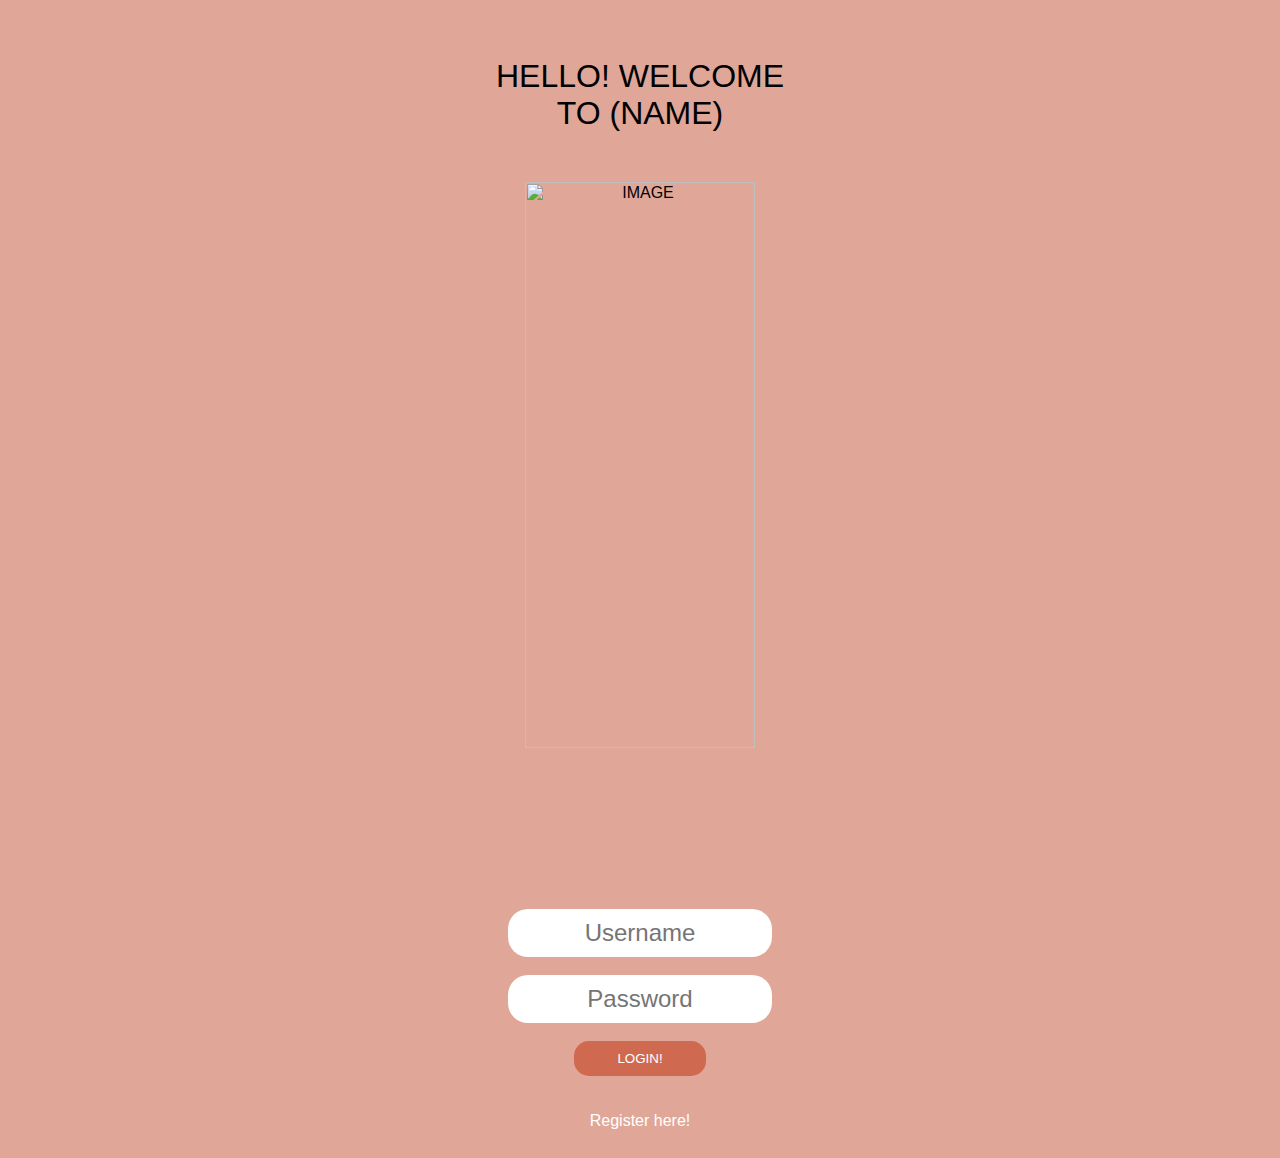
==== index.html @ 4cd7662f "login cpage change test api" ====
<HTML>

    <head>
        <script src="script.js"></script>
        <link rel="stylesheet" href="login.css">
    </head>
    
    <body>
        <div id="main">
            <div id="welcomeText">
                <p>HELLO! WELCOME TO (NAME)</p>
            </div>
            <div>
                <img src="image.jpg" alt="IMAGE">
            </div>
            <div>
                <form onsubmit="authenticateUser(this); return false;">
                    <input type="text" placeholder="Username" name="username" required><br>
                    <input type="password" placeholder="Password" name="password" required><br>
                    <button type="submit" value="submit">LOGIN!</button>
                </form>
            </div>
            <div>
                <a href="#">Register here!</a>
            </div>
        </div>
    </body>
    
    </HTML>
---- login.css ----
body {
    text-align: center;
    background-color: #e0a799;
    font-family: Arial, Helvetica, sans-serif;
}

#main {
    width: 30%;
}

div {
    display: block;
    margin: auto;
    align-content: center;
    padding: 10px;
}

div#welcomeText {
    padding: 40px;
}

p,
img {
    display: block;
    margin: auto;
    border-radius: 30px;
}

p {
    text-align: center;
    font-size: 32;
}

img {
    width: 80%;
}

form {
    display: inline-block;
    text-align: center;
}

input {
    width: 80%;
    padding: 10px;
    margin: auto;
    display: block;
    border: none;
    border-radius: 20px;
    text-align: center;
    font-size: 24;
}

button {
    display: block;
    background-color: #cf6a50;
    color: white;
    padding: 10px;
    margin: auto;
    border: none;
    width: 40%;
    border-radius: 15px;
    text-align: center;
}

a {
    display: block;
    color: #ffffff;
    text-decoration: none;
    text-align: center;
}
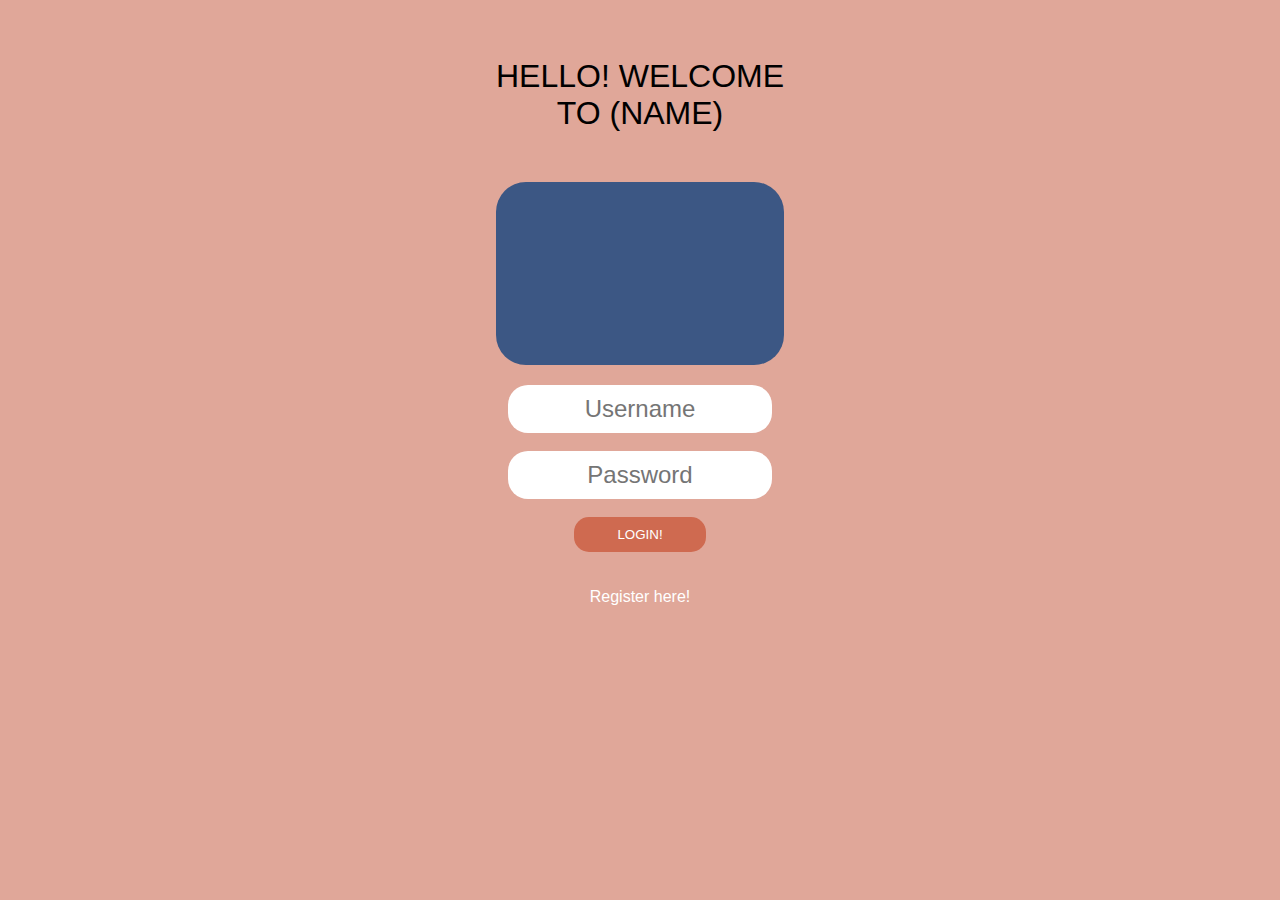
==== commit f63b6a4d: "login page api test" ====
--- a/index.html
+++ b/index.html
@@ -1,29 +1,29 @@
 <HTML>
 
-    <head>
-        <script src="script.js"></script>
-        <link rel="stylesheet" href="login.css">
-    </head>
-    
-    <body>
-        <div id="main">
-            <div id="welcomeText">
-                <p>HELLO! WELCOME TO (NAME)</p>
-            </div>
-            <div>
-                <img src="image.jpg" alt="IMAGE">
-            </div>
-            <div>
-                <form onsubmit="authenticateUser(this); return false;">
-                    <input type="text" placeholder="Username" name="username" required><br>
-                    <input type="password" placeholder="Password" name="password" required><br>
-                    <button type="submit" value="submit">LOGIN!</button>
-                </form>
-            </div>
-            <div>
-                <a href="#">Register here!</a>
-            </div>
+<head>
+    <script src="index.js"></script>
+    <link rel="stylesheet" href="index.css">
+</head>
+
+<body>
+    <div id="main">
+        <div id="welcomeText">
+            <p>HELLO! WELCOME TO (NAME)</p>
         </div>
-    </body>
-    
-    </HTML>+        <div>
+            <img src="image.jpg" alt="IMAGE">
+        </div>
+        <div>
+            <form onsubmit="authenticateUser(this); return false;">
+                <input type="text" placeholder="Username" name="username" required><br>
+                <input type="password" placeholder="Password" name="password" required><br>
+                <button type="submit" value="submit">LOGIN!</button>
+            </form>
+        </div>
+        <div>
+            <a href="#">Register here!</a>
+        </div>
+    </div>
+</body>
+
+</HTML>--- a/index.css
+++ b/index.css
@@ -0,0 +1,71 @@
+body {
+    text-align: center;
+    background-color: #e0a799;
+    font-family: Arial, Helvetica, sans-serif;
+}
+
+#main {
+    width: 30%;
+}
+
+div {
+    display: block;
+    margin: auto;
+    align-content: center;
+    padding: 10px;
+}
+
+div#welcomeText {
+    padding: 40px;
+}
+
+p,
+img {
+    display: block;
+    margin: auto;
+    border-radius: 30px;
+}
+
+p {
+    text-align: center;
+    font-size: 32;
+}
+
+img {
+    width: 80%;
+}
+
+form {
+    display: inline-block;
+    text-align: center;
+}
+
+input {
+    width: 80%;
+    padding: 10px;
+    margin: auto;
+    display: block;
+    border: none;
+    border-radius: 20px;
+    text-align: center;
+    font-size: 24;
+}
+
+button {
+    display: block;
+    background-color: #cf6a50;
+    color: white;
+    padding: 10px;
+    margin: auto;
+    border: none;
+    width: 40%;
+    border-radius: 15px;
+    text-align: center;
+}
+
+a {
+    display: block;
+    color: #ffffff;
+    text-decoration: none;
+    text-align: center;
+}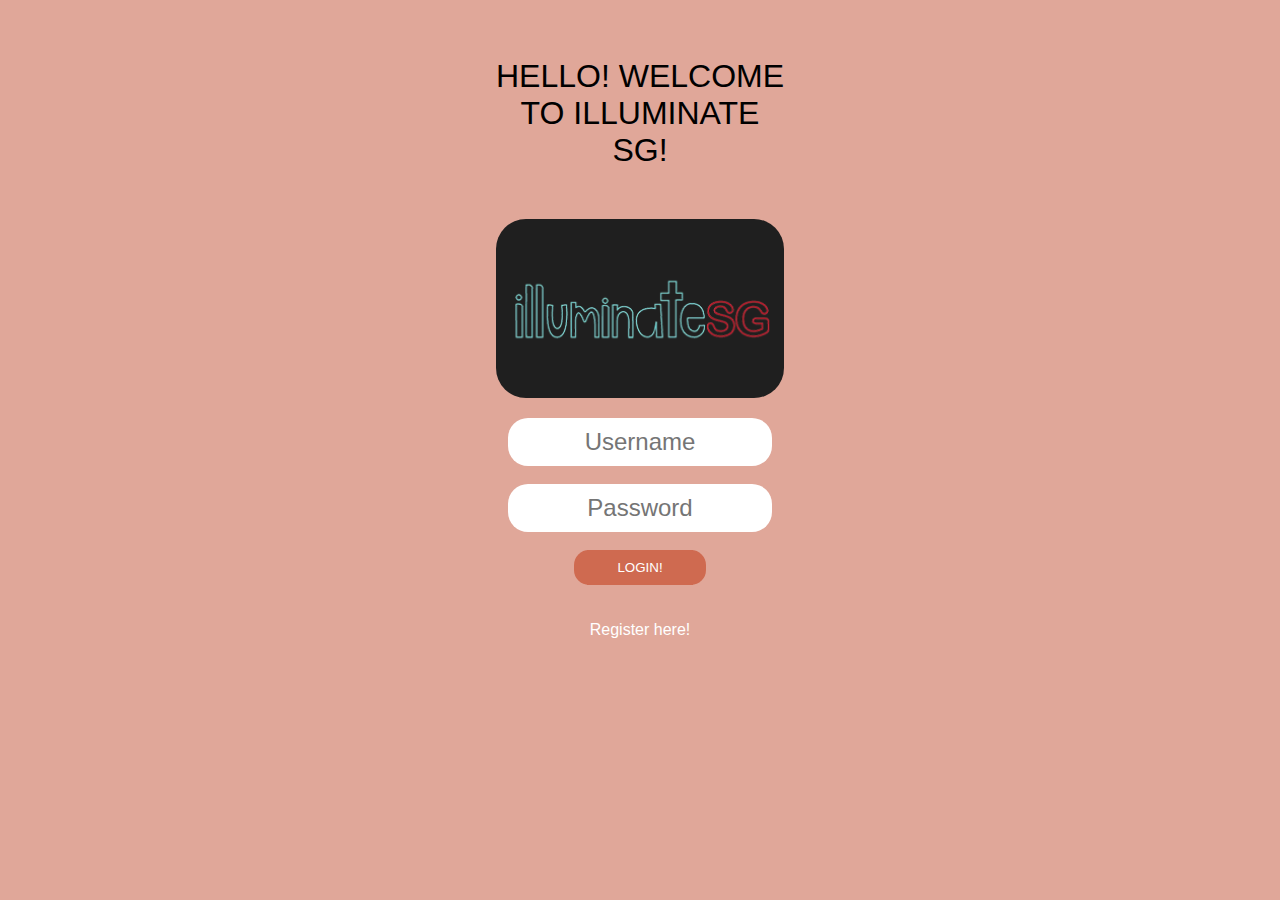
==== commit 04a66ec2: "added image to login" ====
--- a/index.html
+++ b/index.html
@@ -8,10 +8,10 @@
 <body>
     <div id="main">
         <div id="welcomeText">
-            <p>HELLO! WELCOME TO (NAME)</p>
+            <p>HELLO! WELCOME TO ILLUMINATE SG!</p>
         </div>
         <div>
-            <img src="image.jpg" alt="IMAGE">
+            <img src="images/intro.png" alt="IMAGE">
         </div>
         <div>
             <form onsubmit="authenticateUser(this); return false;">
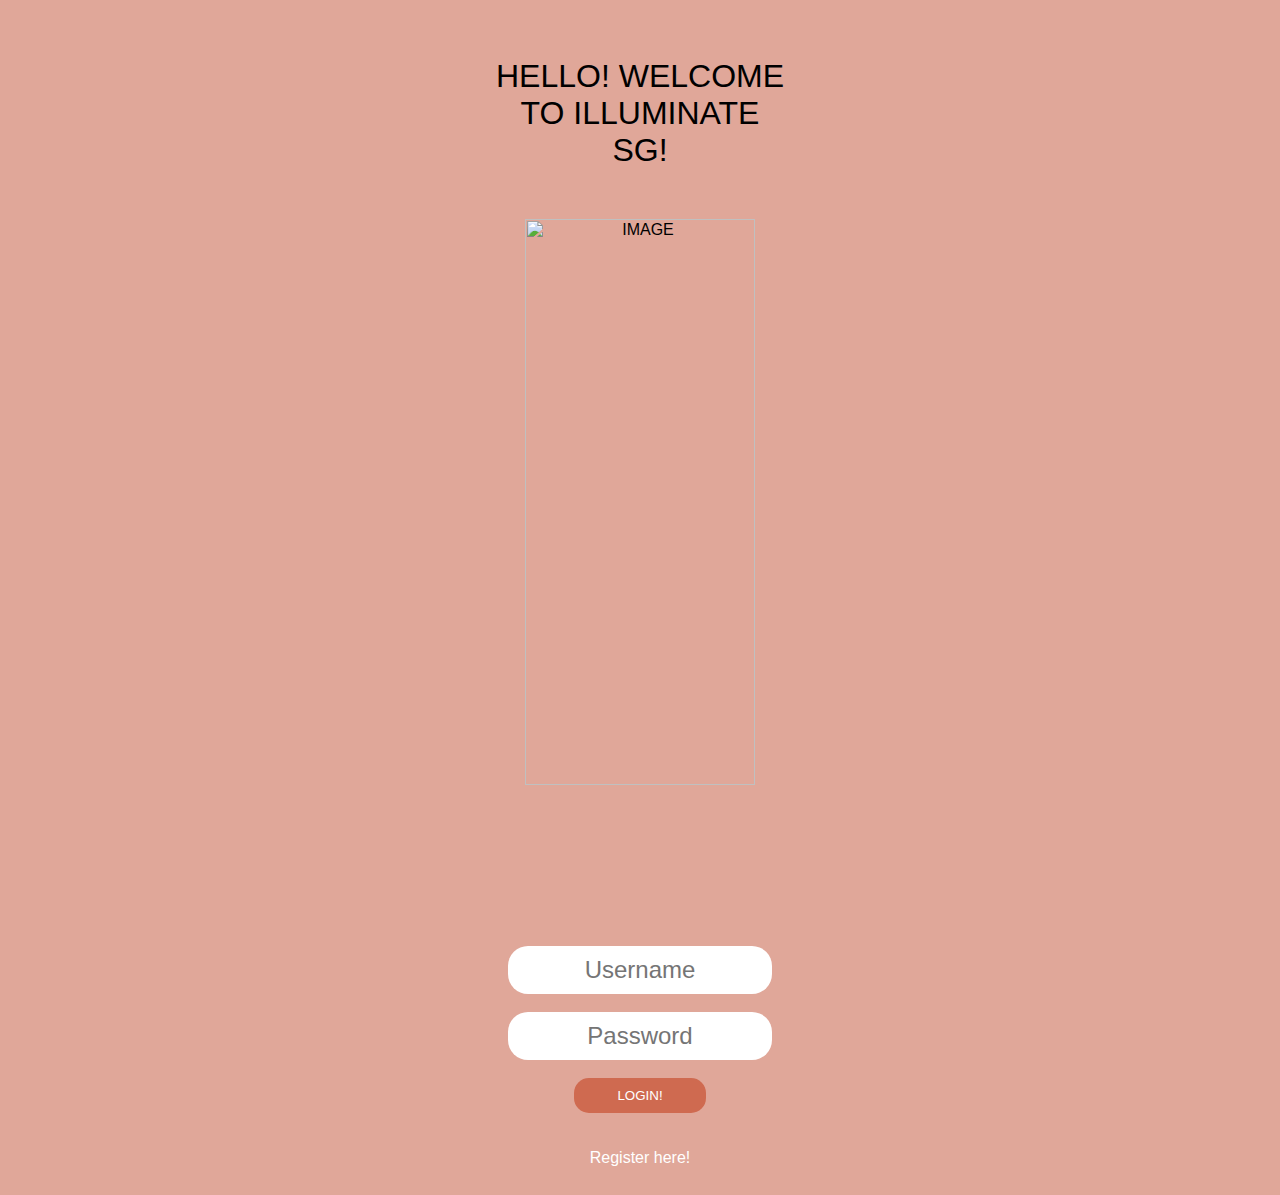
==== commit 0e0843ca: "added gif to login page" ====
--- a/index.html
+++ b/index.html
@@ -5,13 +5,15 @@
     <link rel="stylesheet" href="index.css">
 </head>
 
+
+
 <body>
     <div id="main">
         <div id="welcomeText">
             <p>HELLO! WELCOME TO ILLUMINATE SG!</p>
         </div>
         <div>
-            <img src="images/intro.png" alt="IMAGE">
+            <img src="merlion.gif" alt="IMAGE">
         </div>
         <div>
             <form onsubmit="authenticateUser(this); return false;">
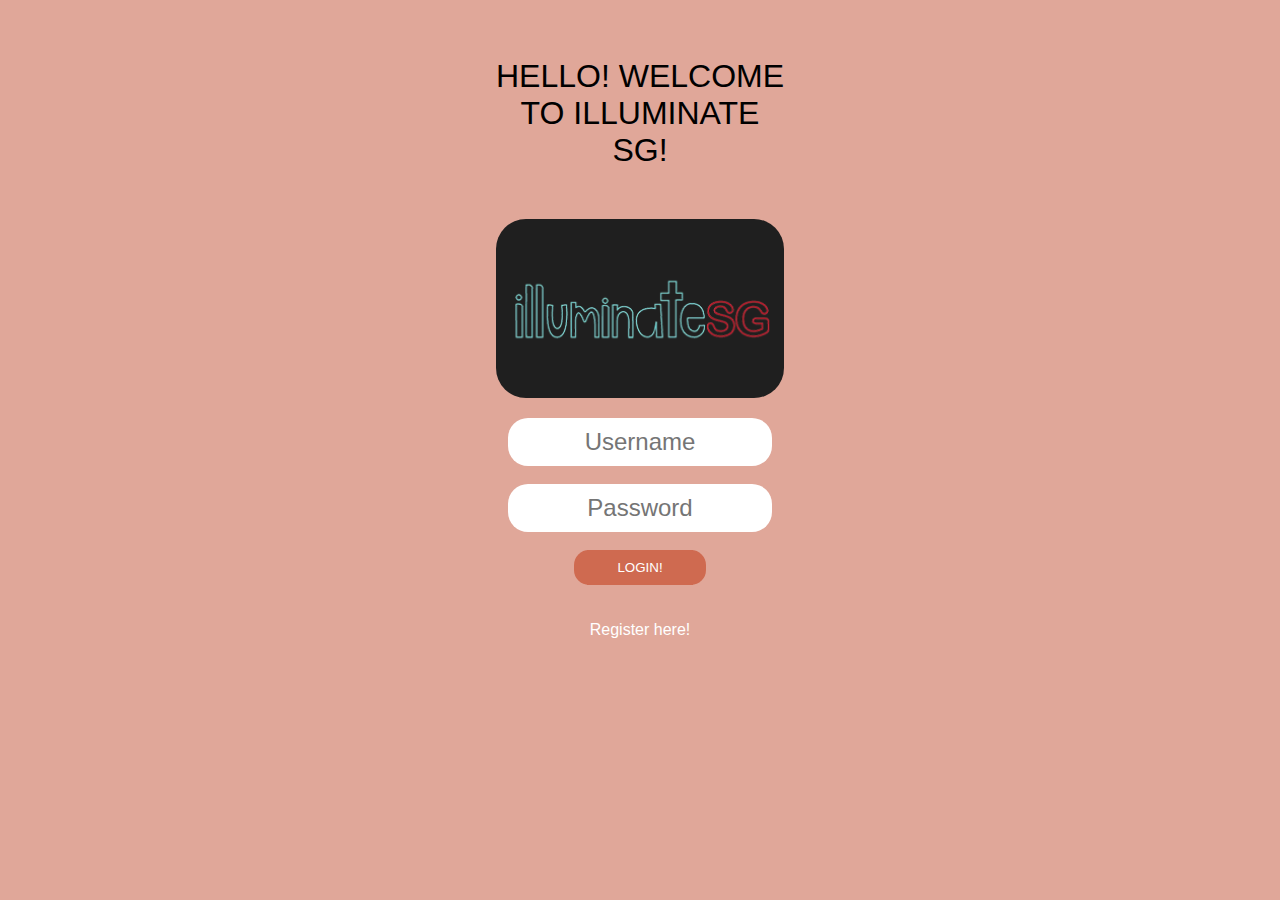
==== commit a236a03a: "changed image for login page" ====
--- a/index.html
+++ b/index.html
@@ -13,7 +13,7 @@
             <p>HELLO! WELCOME TO ILLUMINATE SG!</p>
         </div>
         <div>
-            <img src="merlion.gif" alt="IMAGE">
+            <img src="images/intro.png" alt="IMAGE">
         </div>
         <div>
             <form onsubmit="authenticateUser(this); return false;">
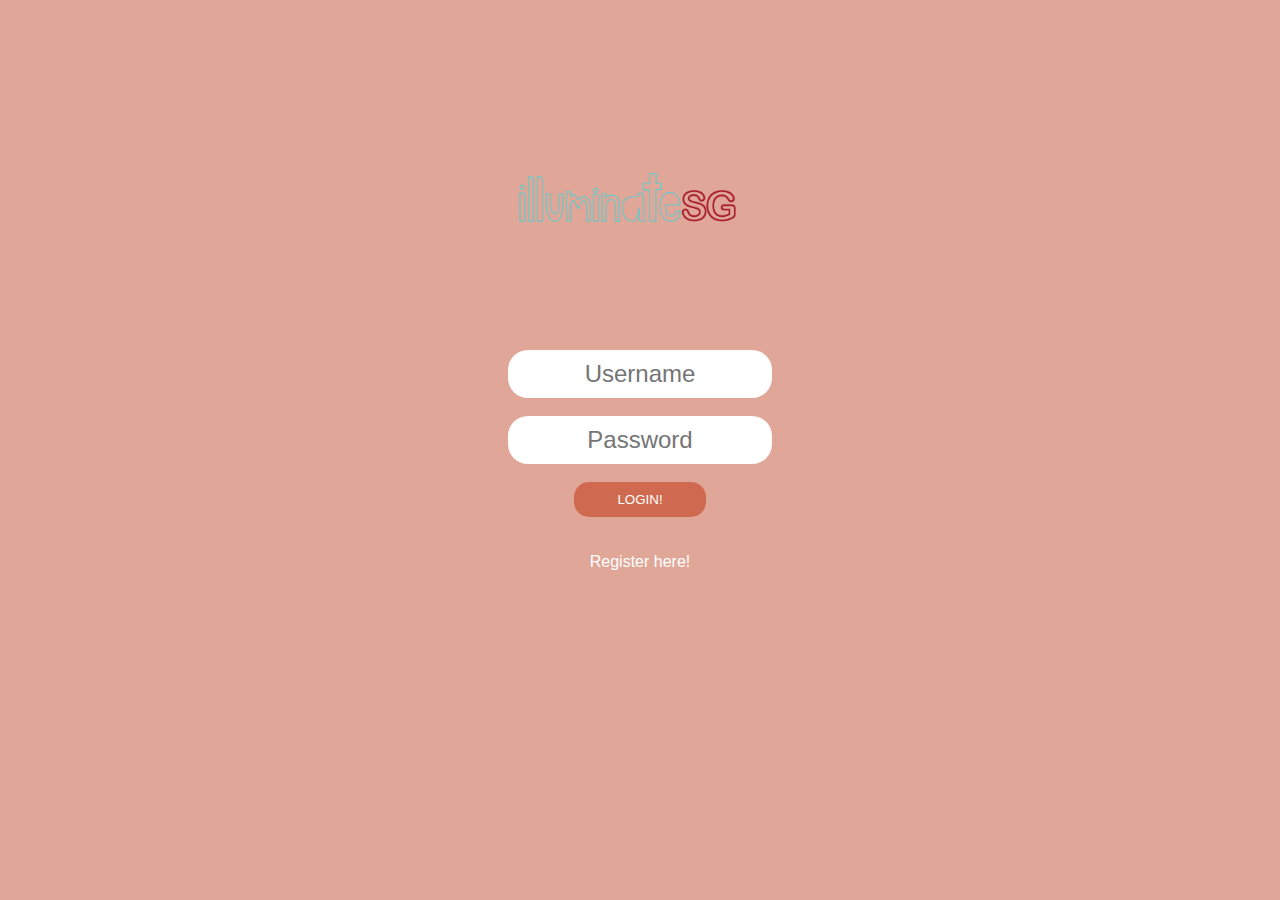
==== commit d10c53b7: "cahnge footer name" ====
--- a/index.html
+++ b/index.html
@@ -10,10 +10,10 @@
 <body>
     <div id="main">
         <div id="welcomeText">
-            <p>HELLO! WELCOME TO ILLUMINATE SG!</p>
+            <p></p>
         </div>
         <div>
-            <img src="images/intro.png" alt="IMAGE">
+            <img src="images/intro2.png" alt="IMAGE">
         </div>
         <div>
             <form onsubmit="authenticateUser(this); return false;">
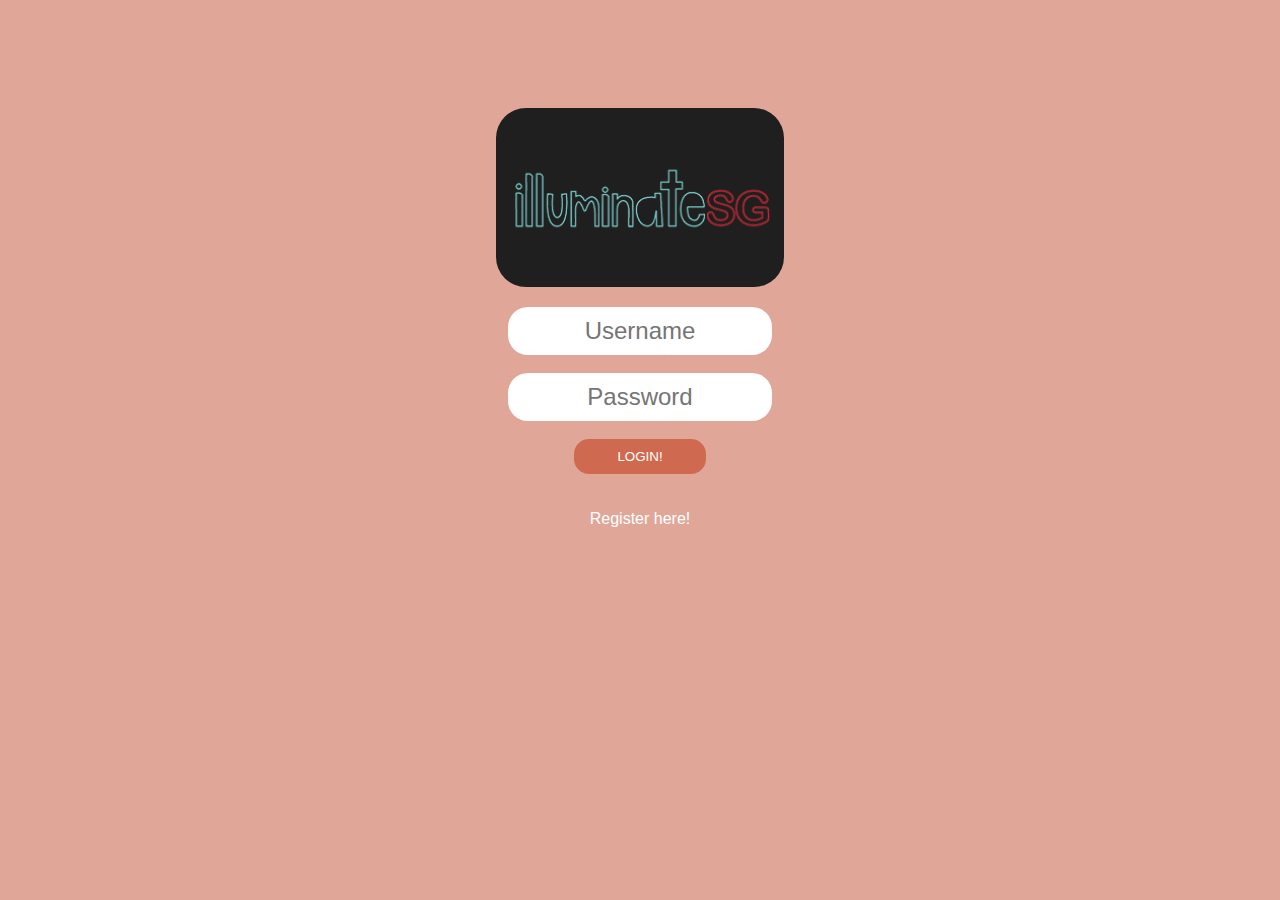
==== commit 1b843b87: "cahneg image" ====
--- a/index.html
+++ b/index.html
@@ -13,7 +13,7 @@
             <p></p>
         </div>
         <div>
-            <img src="images/intro2.png" alt="IMAGE">
+            <img src="images/intro.png" alt="IMAGE">
         </div>
         <div>
             <form onsubmit="authenticateUser(this); return false;">
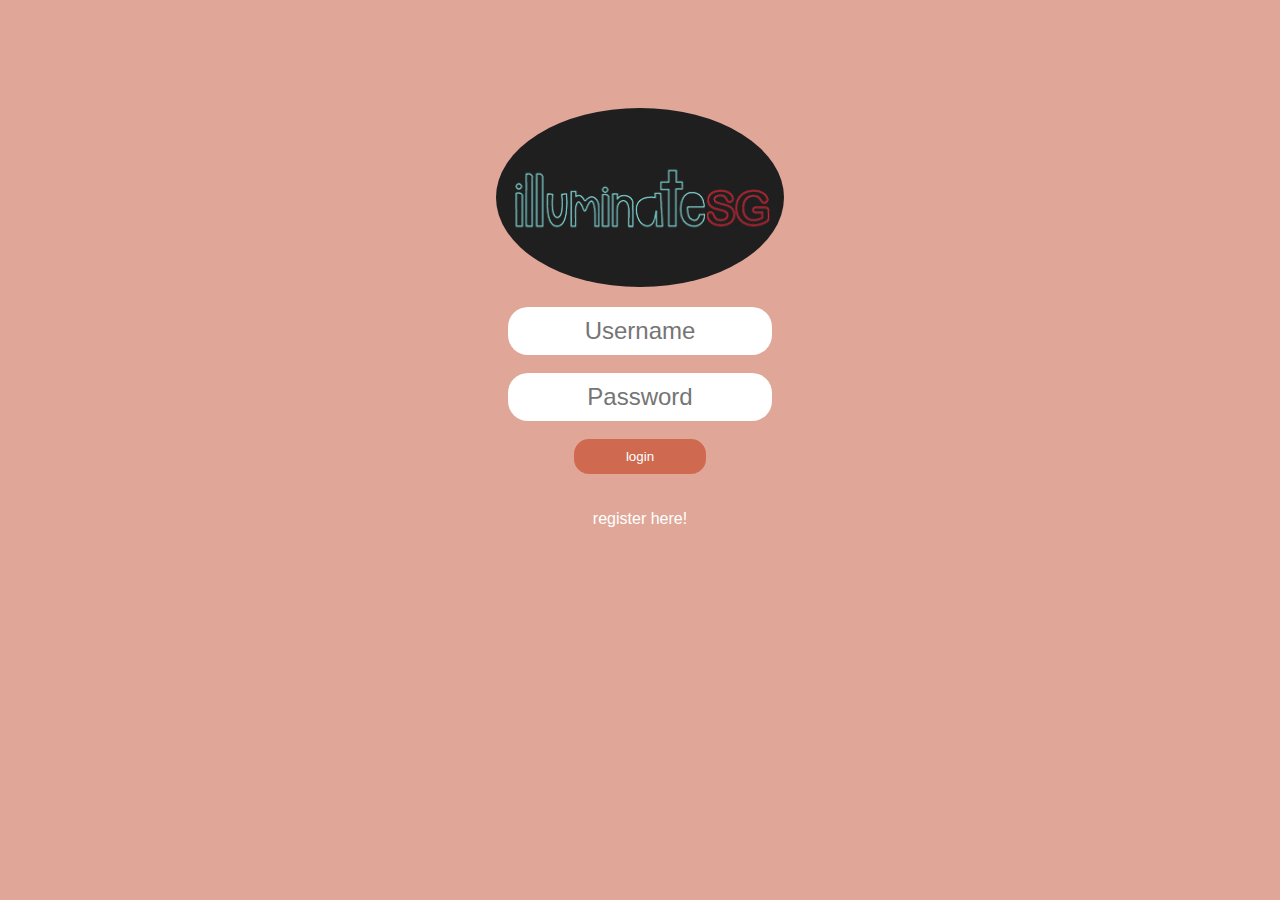
==== commit b30ce73b: "login page" ====
--- a/index.html
+++ b/index.html
@@ -13,17 +13,17 @@
             <p></p>
         </div>
         <div>
-            <img src="images/intro.png" alt="IMAGE">
+            <img src="images/intro.png" alt="IMAGE" id="logoimg">
         </div>
         <div>
             <form onsubmit="authenticateUser(this); return false;">
                 <input type="text" placeholder="Username" name="username" required><br>
                 <input type="password" placeholder="Password" name="password" required><br>
-                <button type="submit" value="submit">LOGIN!</button>
+                <button type="submit" value="submit">login</button>
             </form>
         </div>
         <div>
-            <a href="#">Register here!</a>
+            <a href="#">register here!</a>
         </div>
     </div>
 </body>
--- a/index.css
+++ b/index.css
@@ -68,4 +68,8 @@
     color: #ffffff;
     text-decoration: none;
     text-align: center;
+}
+
+#logoimg{
+    border-radius: 100%;
 }